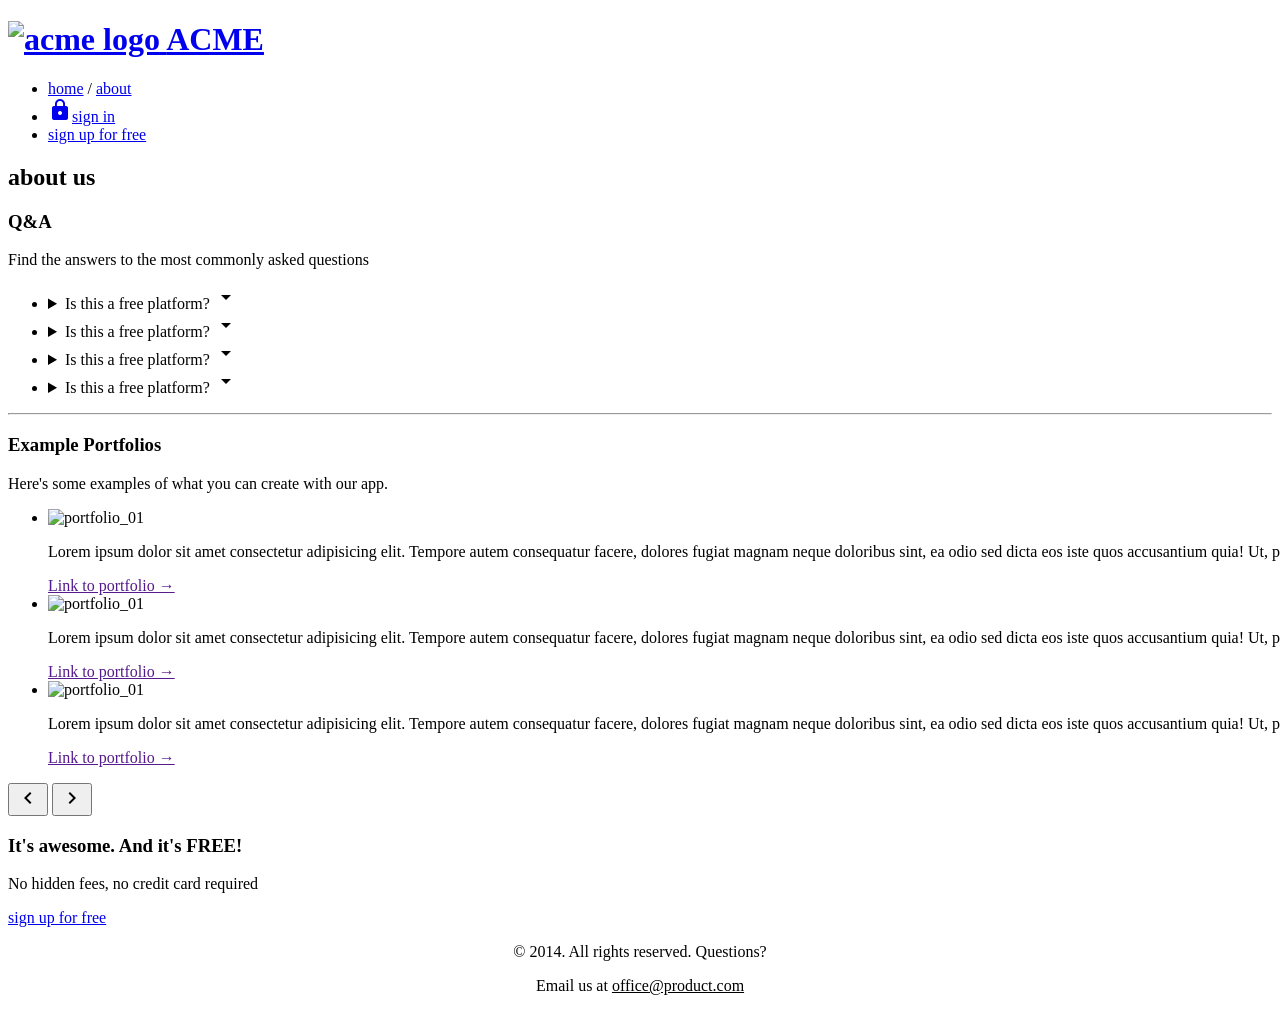
==== about.html @ c3a3a53e "feat: 푸터 헤더 모듈 추가" ====
<!doctype html>
<html lang="en">
  <head>
    <meta charset="UTF-8" />
    <meta name="viewport" content="width=device-width, initial-scale=1.0" />
    <title>About - ACME</title>
    <link rel="preconnect" href="https://fonts.googleapis.com" />
    <link rel="preconnect" href="https://fonts.gstatic.com" crossorigin />
    <link
      href="https://fonts.googleapis.com/css2?family=Open+Sans:ital,wght@0,300..800;1,300..800&display=swap"
      rel="stylesheet"
    />
    <link href="https://fonts.googleapis.com/icon?family=Material+Icons" rel="stylesheet" />
    <link rel="stylesheet" href="css/common.css" />
    <link rel="stylesheet" href="css/about.css" />
  </head>

  <body>
    <header id="main_header"></header>

    <main>
      <section class="hero inner-pd">
        <div class="container">
          <h2 class="text-heading-xl text-center">about us</h2>
        </div>
      </section>
      <section class="qna container inner-pd">
        <div class="header d-flex flex-column g-1">
          <h3 class="text-body-l">Q&amp;A</h3>
          <p class="text-body-m-plus">Find the answers to the most commonly asked questions</p>
        </div>
        <ul class="qnalist">
          <li>
            <details>
              <summary class="question">
                <span>Is this a free platform?</span>
                <span class="material-icons">arrow_drop_down</span>
              </summary>
              <div class="answer">
                <p>
                  Lorem ipsum dolor, sit amet consectetur adipisicing elit. Tempora magnam dolorem
                  perspiciatis! Delectus soluta animi quaerat ipsum labore, laboriosam mollitia
                  inventore commodi blanditiis molestiae asperiores dolorem expedita et tempore
                  deleniti.
                </p>
              </div>
            </details>
          </li>
          <li>
            <details>
              <summary class="question">
                <span>Is this a free platform?</span>
                <span class="material-icons">arrow_drop_down</span>
              </summary>
              <div class="answer">
                <p>
                  Lorem ipsum dolor, sit amet consectetur adipisicing elit. Tempora magnam dolorem
                  perspiciatis! Delectus soluta animi quaerat ipsum labore, laboriosam mollitia
                  inventore commodi blanditiis molestiae asperiores dolorem expedita et tempore
                  deleniti.
                </p>
              </div>
            </details>
          </li>
          <li>
            <details>
              <summary class="question">
                <span>Is this a free platform?</span>
                <span class="material-icons">arrow_drop_down</span>
              </summary>
              <div class="answer">
                <p>
                  Lorem ipsum dolor, sit amet consectetur adipisicing elit. Tempora magnam dolorem
                  perspiciatis! Delectus soluta animi quaerat ipsum labore, laboriosam mollitia
                  inventore commodi blanditiis molestiae asperiores dolorem expedita et tempore
                  deleniti.
                </p>
              </div>
            </details>
          </li>
          <li>
            <details>
              <summary class="question">
                <span>Is this a free platform?</span>
                <span class="material-icons">arrow_drop_down</span>
              </summary>
              <div class="answer">
                <p>
                  Lorem ipsum dolor, sit amet consectetur adipisicing elit. Tempora magnam dolorem
                  perspiciatis! Delectus soluta animi quaerat ipsum labore, laboriosam mollitia
                  inventore commodi blanditiis molestiae asperiores dolorem expedita et tempore
                  deleniti.
                </p>
              </div>
            </details>
          </li>
        </ul>
      </section>
      <hr class="container" />
      <section class="portfolio slidewrapper container inner-pd">
        <div class="header d-flex flex-column g-1">
          <h3 class="text-body-l">Example Portfolios</h3>
          <p class="text-body-m-plus">Here's some examples of what you can create with our app.</p>
        </div>
        <ul class="slidecontainer">
          <li>
            <img src="images/portfolio_01.jpg" alt="portfolio_01" />
            <p>
              Lorem ipsum dolor sit amet consectetur adipisicing elit. Tempore autem consequatur
              facere, dolores fugiat magnam neque doloribus sint, ea odio sed dicta eos iste quos
              accusantium quia! Ut, pariatur quia.
            </p>
            <a href="" class="text-link">Link to portfolio &rarr;</a>
          </li>
          <li>
            <img src="images/portfolio_01.jpg" alt="portfolio_01" />
            <p>
              Lorem ipsum dolor sit amet consectetur adipisicing elit. Tempore autem consequatur
              facere, dolores fugiat magnam neque doloribus sint, ea odio sed dicta eos iste quos
              accusantium quia! Ut, pariatur quia.
            </p>
            <a href="" class="text-link">Link to portfolio &rarr;</a>
          </li>
          <li>
            <img src="images/portfolio_01.jpg" alt="portfolio_01" />
            <p>
              Lorem ipsum dolor sit amet consectetur adipisicing elit. Tempore autem consequatur
              facere, dolores fugiat magnam neque doloribus sint, ea odio sed dicta eos iste quos
              accusantium quia! Ut, pariatur quia.
            </p>
            <a href="" class="text-link">Link to portfolio &rarr;</a>
          </li>
        </ul>
        <button type="button" class="button prev">
          <span class="material-icons">chevron_left</span>
        </button>
        <button type="button" class="button next">
          <span class="material-icons">chevron_right</span>
        </button>
      </section>
      <section class="cta inner-pd d-flex flex-column align-items-center g-2">
        <div class="content d-flex flex-column g-1">
          <h3 class="text-body-l">It's awesome. And it's FREE!</h3>
          <p class="text-body-m-plus">No hidden fees, no credit card required</p>
        </div>
        <a href="#" class="btn btn-primary big">sign up for free</a>
      </section>
    </main>

    <footer id="main_footer"></footer>

    <script type="module" src="js/main.js"></script>
    <script type="module" src="js/about.js"></script>
  </body>
</html>
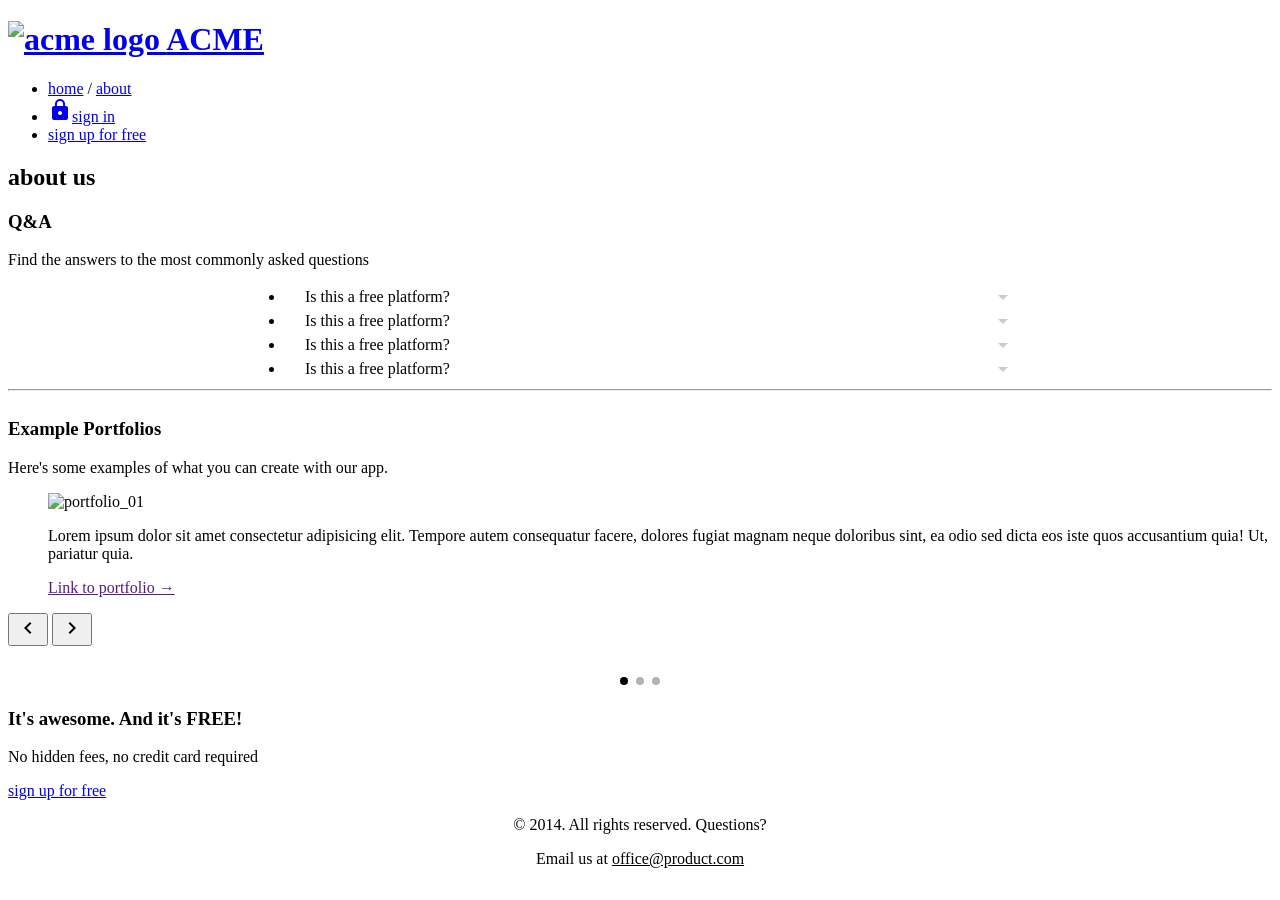
==== commit 8f77d628: "feat: about 페이지 포폴 슬라이드 스와이퍼 추가 html, css, js" ====
--- a/about.html
+++ b/about.html
@@ -11,6 +11,7 @@
       rel="stylesheet"
     />
     <link href="https://fonts.googleapis.com/icon?family=Material+Icons" rel="stylesheet" />
+    <link rel="stylesheet" href="https://cdn.jsdelivr.net/npm/swiper@11/swiper-bundle.min.css" />
     <link rel="stylesheet" href="css/common.css" />
     <link rel="stylesheet" href="css/about.css" />
   </head>
@@ -97,13 +98,14 @@
         </ul>
       </section>
       <hr class="container" />
-      <section class="portfolio slidewrapper container inner-pd">
+      <section class="portfolio slidewrapper container inner-pd portfolio-swiper swiper">
         <div class="header d-flex flex-column g-1">
           <h3 class="text-body-l">Example Portfolios</h3>
           <p class="text-body-m-plus">Here's some examples of what you can create with our app.</p>
         </div>
-        <ul class="slidecontainer">
-          <li>
+
+        <ul class="slidecontainer swiper-wrapper">
+          <li class="swiper-slide">
             <img src="images/portfolio_01.jpg" alt="portfolio_01" />
             <p>
               Lorem ipsum dolor sit amet consectetur adipisicing elit. Tempore autem consequatur
@@ -112,7 +114,7 @@
             </p>
             <a href="" class="text-link">Link to portfolio &rarr;</a>
           </li>
-          <li>
+          <li class="swiper-slide">
             <img src="images/portfolio_01.jpg" alt="portfolio_01" />
             <p>
               Lorem ipsum dolor sit amet consectetur adipisicing elit. Tempore autem consequatur
@@ -121,7 +123,7 @@
             </p>
             <a href="" class="text-link">Link to portfolio &rarr;</a>
           </li>
-          <li>
+          <li class="swiper-slide">
             <img src="images/portfolio_01.jpg" alt="portfolio_01" />
             <p>
               Lorem ipsum dolor sit amet consectetur adipisicing elit. Tempore autem consequatur
@@ -131,13 +133,17 @@
             <a href="" class="text-link">Link to portfolio &rarr;</a>
           </li>
         </ul>
+
         <button type="button" class="button prev">
           <span class="material-icons">chevron_left</span>
         </button>
         <button type="button" class="button next">
           <span class="material-icons">chevron_right</span>
         </button>
+
+        <div class="swiper-pagination"></div>
       </section>
+
       <section class="cta inner-pd d-flex flex-column align-items-center g-2">
         <div class="content d-flex flex-column g-1">
           <h3 class="text-body-l">It's awesome. And it's FREE!</h3>
@@ -151,5 +157,7 @@
 
     <script type="module" src="js/main.js"></script>
     <script type="module" src="js/about.js"></script>
+
+    <script src="https://cdn.jsdelivr.net/npm/swiper@11/swiper-bundle.min.js"></script>
   </body>
 </html>
--- a/css/about.css
+++ b/css/about.css
@@ -0,0 +1,83 @@
+.qnalist {
+  width: 750px;
+  margin: 0 auto;
+}
+.qnalist details {
+  interpolate-size: allow-keywords;
+}
+.qnalist details::details-content {
+  block-size: 0;
+  opacity: 0;
+  overflow: hidden;
+  transition:
+    block-size 0.35s ease,
+    opacity 0.35s ease;
+}
+.qnalist details[open]::details-content {
+  block-size: auto;
+  opacity: 1;
+}
+.qnalist details[open] .question .material-icons {
+  opacity: 1;
+  transform: rotate(180deg);
+}
+.qnalist .question {
+  display: flex;
+  height: calc(var(--base-unit) * 2);
+  padding: 0 20px;
+  justify-content: space-between;
+  align-items: center;
+  background: var(--super--light--gray);
+  cursor: pointer;
+  font-size: var(--heading--s);
+  line-height: var(--base-unit);
+}
+.qnalist .question::-webkit-details-marker {
+  display: none;
+}
+.qnalist .question::marker {
+  content: "";
+}
+.qnalist .question .material-icons {
+  opacity: 0.2;
+  color: #000;
+  transition: 0.35s;
+}
+.qnalist .answer {
+  display: flex;
+  padding: 20px 20px 30px;
+  flex-direction: column;
+  gap: 27px;
+  box-sizing: border-box;
+}
+.qnalist details[open] .question {
+  font-weight: bold;
+}
+
+/* 페이지네이션 */
+.portfolio-swiper.swiper .swiper-pagination {
+  position: relative;
+  bottom: 0;
+  margin-top: 25px;
+  text-align: center;
+  z-index: 50; /* 버튼(기존 css에서 50% 탑 정렬된 것)들과 겹치지 않게 우선순위 확보 */
+}
+
+/* 2. 점 디자인 및 클릭 가능한 영역(포인터) 강제 활성화 */
+.portfolio-swiper.swiper .swiper-pagination-bullet {
+  background: #000;
+  opacity: 0.3;
+  cursor: pointer; /* 마우스 올렸을 때 손가락 모양 뜨게 */
+  pointer-events: auto; /* 클릭 이벤트 강제 허용 */
+}
+
+.portfolio-swiper.swiper .swiper-pagination-bullet-active {
+  background: #000;
+  opacity: 1;
+}
+
+/* 3. 좌우 버튼도 다른 박스 밑에 깔려서 클릭 안 되는 것 방지 */
+.portfolio-swiper.swiper .button {
+  z-index: 60;
+  cursor: pointer;
+}
